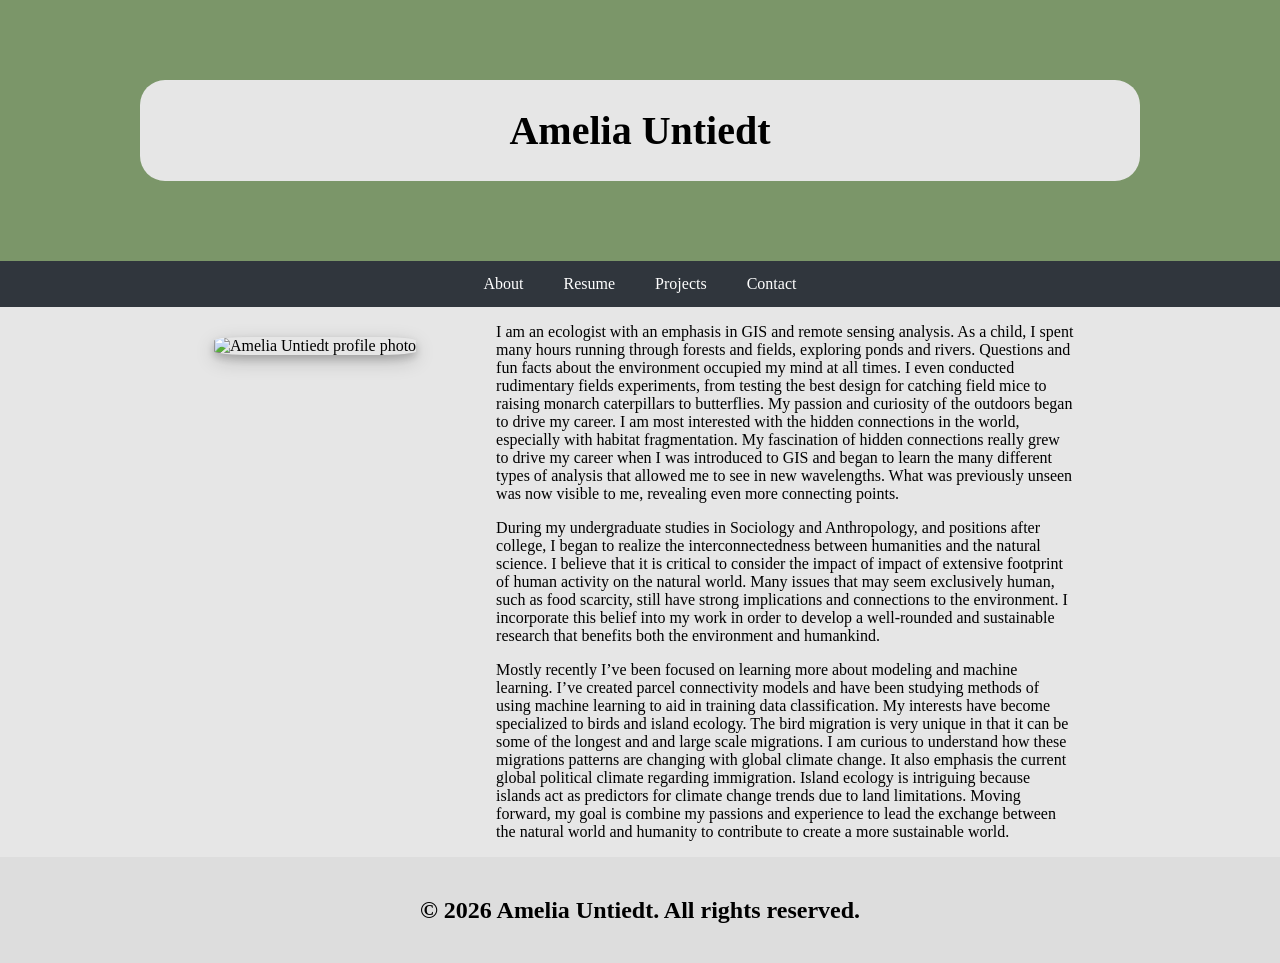
==== index.html @ 0d61dbc9 "added index.html and changed all links to it, change images src" ====
<!DOCTYPE html>
<html lang="en">
<head>
<title>Amelia</title>
<link rel="stylesheet" href="home.css">
<meta charset="UTF-8">
<meta name="viewport" content="width=device-width, initial-scale=1">

	</head>
	<body>
	
	<div class="header">
		<div class="banner-container">
		<h1>Amelia Untiedt</h1>
		</div>
		</div>
		
	<input class="menu-btn" type="checkbox" id="menu-btn"/>
	<label class="menu-icon" for="menu-btn"><span class="nav-icon"></span></label>

	<nav class="navbar">
	<a href="index.html">About</a>
	<a href="resume.html">Resume</a>
	<a href="projectsgrid.html">Projects</a>
	<a href="contact.html">Contact</a>
	</nav>

	
	<div class="row">
	  <div class="image-container">
		<img src="../website/assets/images/Ameliaprofile.jpg" alt="Amelia Untiedt profile photo" class="home-photo" width="400" height="500">
	  </div>
	  <div class="biography-text">   
		<p>I am an ecologist with an emphasis in GIS and remote sensing analysis. As a child, I spent many hours running through forests and fields, exploring ponds and rivers.  Questions and fun facts about the environment occupied my mind at all times. I even conducted rudimentary fields experiments, from testing the best design for catching field mice to raising monarch caterpillars to butterflies. My passion and curiosity of the outdoors began to drive my career. I am most interested with the hidden connections in the world, especially with habitat fragmentation. My fascination of hidden connections really grew to drive my career when I was introduced to GIS and began to learn the many different types of analysis that allowed me to see in new wavelengths. What was previously unseen was now visible to me, revealing even more connecting points. </p> 
		<p>During my undergraduate studies in Sociology and Anthropology, and positions after college, I began to realize the interconnectedness between humanities and the natural science. I believe that it is critical to consider the impact of impact of extensive footprint of human activity on the natural world. Many issues that may seem exclusively human, such as food scarcity, still have strong implications and connections to the environment. I incorporate this belief into my work in order to develop a well-rounded and sustainable research that benefits both the environment and humankind.</p>
		<p>Mostly recently I’ve been focused on learning more about modeling and machine learning. I’ve created parcel connectivity models and have been studying methods of using machine learning to aid in training data classification. My interests have become specialized to birds and island ecology. The bird migration is very unique in that it can be some of the longest and and large scale migrations. I am curious to understand how these migrations patterns are changing with global climate change. It also emphasis the current global political climate regarding immigration. Island ecology is intriguing because islands act as predictors for climate change trends due to land limitations. Moving forward, my goal is combine my passions and experience to lead the exchange between the natural world and humanity to contribute to create a more sustainable world.</p>
	  </div>
	</div>
	
	<div class="footer">
	<h2>© 2026 Amelia Untiedt. All rights reserved.</h2>
	</div>
	
	</body>
	</html>
---- home.css ----
body {
margin: 0;
background: #e6e6e6;
}
.header {
padding: 80px;
text-align: center;
background: #7B9669;
background-image: url("/home/amelia/Desktop/website/assets/images/websitebanner.png");
color: black;
display: flex;
justify-content: center;
align-items: center;
}
.banner-container {
width: 1000px;
background:  #e6e6e6;
border-radius: 25px;
}
.header h1 {
font-size: 40px;
}
.navbar {
display: flex;
justify-content: center;
background-color: #30363d;
}
.navbar a{
color: white;
text-align: center;
padding: 14px 20px;
text-decoration: none;
}
.navbar a:hover {
background-color: #bac8b1;
color: black;
}
.menu-btn {
display: none;
}
.menu-icon{
background-color: #30363d;
display: none;
padding: 20px 20px;
cursor: pointer;
}
.menu-icon .nav-icon {
display: inline-block;
vertical-align: middle;
background: #e6e6e6;
height: 2px;
width: 18px;
display: block;
position: relative;
transition: background .2s ease-out;
}
.menu-icon .nav-icon::before,
.menu-icon .nav-icon::after {
background: #e6e6e6;
content:"";
height: 100%;
width: 100%;
position: absolute;
left: 0;
transition: background .2s ease-out;
}
.menu-icon .nav-icon::before{
top: -5px;
background: #e6e6e6;
}
.menu-icon .nav-icon::after{
top: 5px;
background: #e6e6e6;
}
* { 
box-sizing: border-box;
}
.row {
margin: auto;
display: flex;
max-width: 1260px;
justify-content: center;
}
.image-container {
padding: 30px 60px;
position: sticky;
top: 200px;
height: 100%;
}
.image-container img {
	box-shadow: 0 4px 8px 0 rgba(0, 0, 0, 0.2), 0 6px 20px 0 rgba(0, 0, 0, 0.19);
    border-radius: 20%;
    max-width: 100%;
    height: auto;
    }
.biography-text{
background-color: #e6e6e6;
width: 50%;
overflow: auto;
height: 100%;
}
.biography-text p{
font-size: 16px;
margin-right: 50px;
}
@media screen and (max-width: 1260px) {
.row {
justify-content: center;
width: auto;
margin: auto;
display: flex;
max-width: 1000px;
}
.image-container{
padding: 30px 60px;
width: 50%;
position: sticky;
top: 100px;
height: 100%;
}
.biography-text{
background-color: #e6e6e6;
width: 50%;
overflow: auto;
height: 100%;
}
.biography-text p{
font-size: 16px;
}
}
@media screen and (max-width: 800px) {
.row {
justify-content: center;
width: auto;
margin: auto;
align-items: center;
flex-direction: column;
}
.biography-text{
margin: 20px 30px;
width: auto;
}
.image-container {
text-align: center;
width: auto;
position: static;
}
}
.image-container img {
	box-shadow: 0 4px 8px 0 rgba(0, 0, 0, 0.2), 0 6px 20px 0 rgba(0, 0, 0, 0.19);
    border-radius: 20%;
    margin-right: 20px;
    max-width: 100%;
    height: auto;
    }
@media screen and (max-width: 600px) {

.menu-icon {
display: flex;
justify-content: center;
}
.navbar{
max-height: 0;
overflow:hidden;
flex-direction: column;
transition: max-height 0.2s ease-out;
}
.menu-btn:checked ~ .navbar {
max-height: 300px;
}
.menu-btn:checked + .menu-icon .nav-icon {
background: transparent;
}
.menu-btn:checked ~ .menu-icon .nav-icon:before {
transform: rotate(45deg);
top:0;
}
.menu-btn:checked ~ .menu-icon .nav-icon:after {
transform: rotate(-45deg);
top:0;
}
.image-container img {
	box-shadow: 0 4px 8px 0 rgba(0, 0, 0, 0.2), 0 6px 20px 0 rgba(0, 0, 0, 0.19);
    border-radius: 20%;
    margin-right: 20px;
    max-width: 100%;
    height: auto;
    }
}
@media screen and (max-width: 400px) {
.navbar a{
float: none;
width: 100%;
}
}
.footer {
clear: both;
padding: 20px;
text-align: center;
background: #ddd;
}
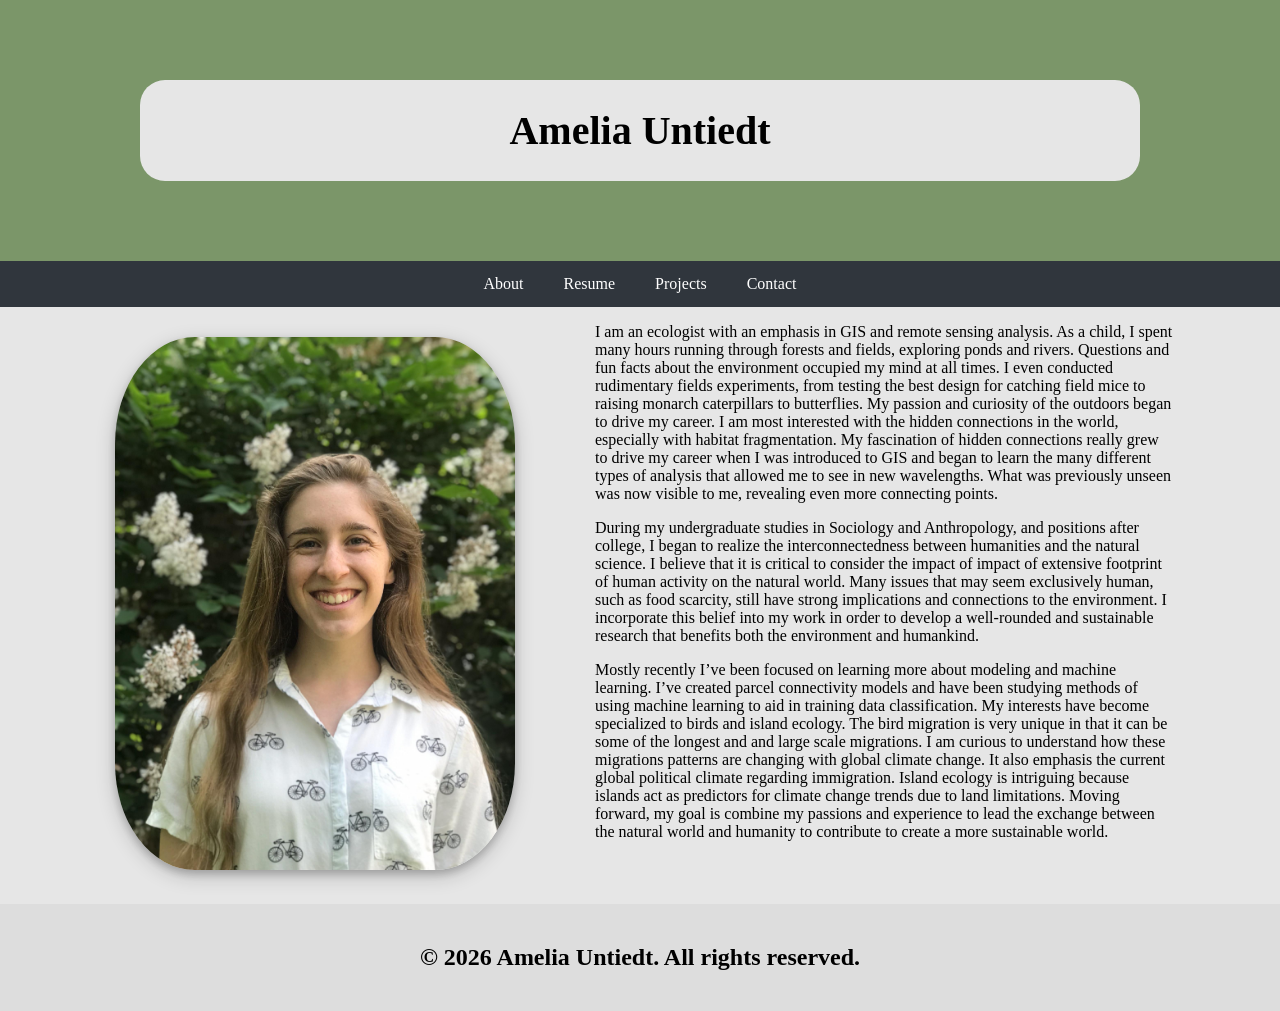
==== commit 577d0afa: "fixed images" ====
--- a/index.html
+++ b/index.html
@@ -19,7 +19,7 @@
 	<label class="menu-icon" for="menu-btn"><span class="nav-icon"></span></label>
 
 	<nav class="navbar">
-	<a href="index.html">About</a>
+	<a href="/">About</a>
 	<a href="resume.html">Resume</a>
 	<a href="projectsgrid.html">Projects</a>
 	<a href="contact.html">Contact</a>
@@ -28,7 +28,7 @@
 	
 	<div class="row">
 	  <div class="image-container">
-		<img src="../website/assets/images/Ameliaprofile.jpg" alt="Amelia Untiedt profile photo" class="home-photo" width="400" height="500">
+		<img src="/assets/images/Ameliaprofile.jpg" alt="Amelia Untiedt profile photo" class="home-photo" width="400" height="500">
 	  </div>
 	  <div class="biography-text">   
 		<p>I am an ecologist with an emphasis in GIS and remote sensing analysis. As a child, I spent many hours running through forests and fields, exploring ponds and rivers.  Questions and fun facts about the environment occupied my mind at all times. I even conducted rudimentary fields experiments, from testing the best design for catching field mice to raising monarch caterpillars to butterflies. My passion and curiosity of the outdoors began to drive my career. I am most interested with the hidden connections in the world, especially with habitat fragmentation. My fascination of hidden connections really grew to drive my career when I was introduced to GIS and began to learn the many different types of analysis that allowed me to see in new wavelengths. What was previously unseen was now visible to me, revealing even more connecting points. </p> 
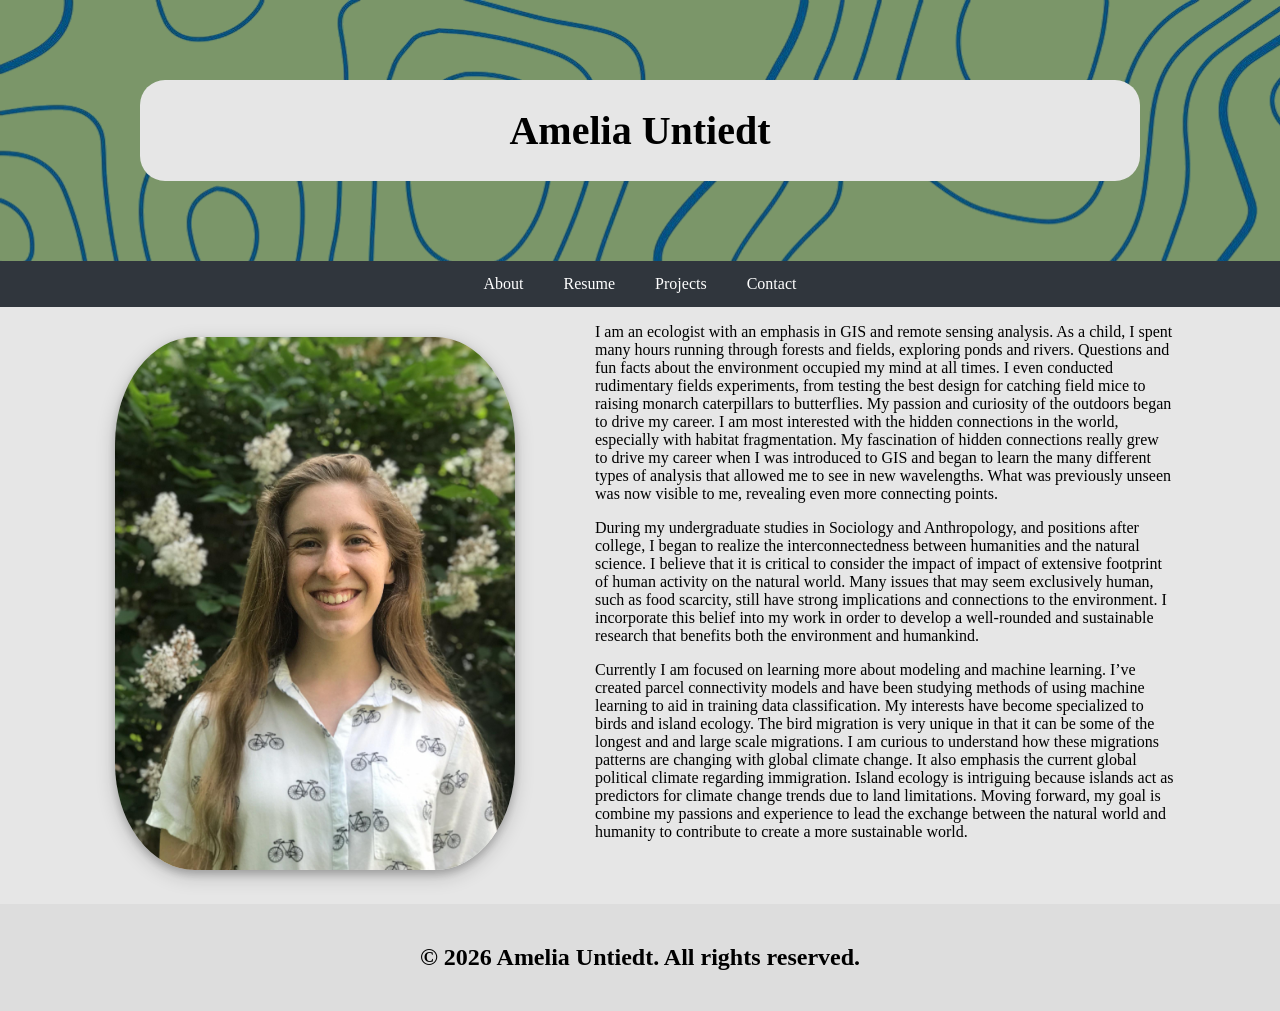
==== commit fbf1e2d6: "fixed typo in bio, changed order of resume" ====
--- a/index.html
+++ b/index.html
@@ -33,7 +33,7 @@
 	  <div class="biography-text">   
 		<p>I am an ecologist with an emphasis in GIS and remote sensing analysis. As a child, I spent many hours running through forests and fields, exploring ponds and rivers.  Questions and fun facts about the environment occupied my mind at all times. I even conducted rudimentary fields experiments, from testing the best design for catching field mice to raising monarch caterpillars to butterflies. My passion and curiosity of the outdoors began to drive my career. I am most interested with the hidden connections in the world, especially with habitat fragmentation. My fascination of hidden connections really grew to drive my career when I was introduced to GIS and began to learn the many different types of analysis that allowed me to see in new wavelengths. What was previously unseen was now visible to me, revealing even more connecting points. </p> 
 		<p>During my undergraduate studies in Sociology and Anthropology, and positions after college, I began to realize the interconnectedness between humanities and the natural science. I believe that it is critical to consider the impact of impact of extensive footprint of human activity on the natural world. Many issues that may seem exclusively human, such as food scarcity, still have strong implications and connections to the environment. I incorporate this belief into my work in order to develop a well-rounded and sustainable research that benefits both the environment and humankind.</p>
-		<p>Mostly recently I’ve been focused on learning more about modeling and machine learning. I’ve created parcel connectivity models and have been studying methods of using machine learning to aid in training data classification. My interests have become specialized to birds and island ecology. The bird migration is very unique in that it can be some of the longest and and large scale migrations. I am curious to understand how these migrations patterns are changing with global climate change. It also emphasis the current global political climate regarding immigration. Island ecology is intriguing because islands act as predictors for climate change trends due to land limitations. Moving forward, my goal is combine my passions and experience to lead the exchange between the natural world and humanity to contribute to create a more sustainable world.</p>
+		<p>Currently I am focused on learning more about modeling and machine learning. I’ve created parcel connectivity models and have been studying methods of using machine learning to aid in training data classification. My interests have become specialized to birds and island ecology. The bird migration is very unique in that it can be some of the longest and and large scale migrations. I am curious to understand how these migrations patterns are changing with global climate change. It also emphasis the current global political climate regarding immigration. Island ecology is intriguing because islands act as predictors for climate change trends due to land limitations. Moving forward, my goal is combine my passions and experience to lead the exchange between the natural world and humanity to contribute to create a more sustainable world.</p>
 	  </div>
 	</div>
 	
--- a/home.css
+++ b/home.css
@@ -6,7 +6,7 @@
 padding: 80px;
 text-align: center;
 background: #7B9669;
-background-image: url("/home/amelia/Desktop/website/assets/images/websitebanner.png");
+background-image: url("/assets/images/websitebanner.png");
 color: black;
 display: flex;
 justify-content: center;
